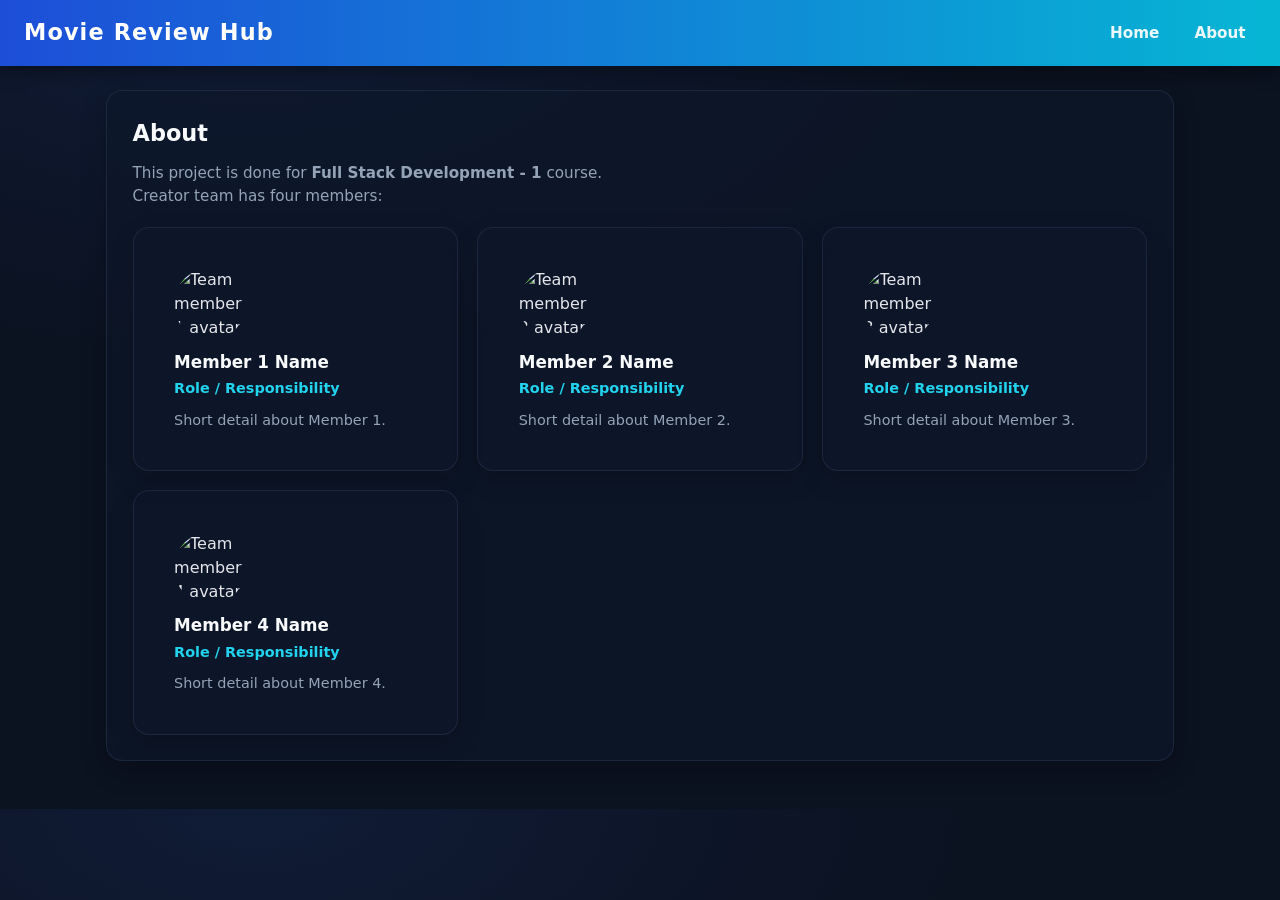
==== about.html @ 7e9f9d3f "changed the theme" ====
<!DOCTYPE html>
<html lang="en">
<head>
  <meta charset="UTF-8" />
  <meta name="viewport" content="width=device-width, initial-scale=1.0" />
  <title>About - Movie Review Hub</title>
  <link rel="stylesheet" href="style.css" />
</head>
<body>
  <nav class="navbar">
    <div class="nav-title">Movie Review Hub</div>
    <div class="nav-links">
      <a class="nav-link" href="index.html" target="_self">Home</a>
      <a class="nav-link" href="about.html" target="_self">About</a>
    </div>
  </nav>

  <main class="container">
    <section class="about-section" id="about">
      <h2 class="section-title">About</h2>
      <p class="about-text">
        This project is done for <strong>Full Stack Development - 1</strong>
        course.
      </p>
      <p class="about-text">Creator team has four members:</p>

      <div class="team-grid" id="team-grid">
        <article class="team-member">
          <img
            class="team-avatar"
            src="https://via.placeholder.com/96x96?text=TM1"
            alt="Team member 1 avatar"
          />
          <h3 class="team-name">Member 1 Name</h3>
          <p class="team-role">Role / Responsibility</p>
          <p class="team-bio">Short detail about Member 1.</p>
        </article>

        <article class="team-member">
          <img
            class="team-avatar"
            src="https://via.placeholder.com/96x96?text=TM2"
            alt="Team member 2 avatar"
          />
          <h3 class="team-name">Member 2 Name</h3>
          <p class="team-role">Role / Responsibility</p>
          <p class="team-bio">Short detail about Member 2.</p>
        </article>

        <article class="team-member">
          <img
            class="team-avatar"
            src="https://via.placeholder.com/96x96?text=TM3"
            alt="Team member 3 avatar"
          />
          <h3 class="team-name">Member 3 Name</h3>
          <p class="team-role">Role / Responsibility</p>
          <p class="team-bio">Short detail about Member 3.</p>
        </article>

        <article class="team-member">
          <img
            class="team-avatar"
            src="https://via.placeholder.com/96x96?text=TM4"
            alt="Team member 4 avatar"
          />
          <h3 class="team-name">Member 4 Name</h3>
          <p class="team-role">Role / Responsibility</p>
          <p class="team-bio">Short detail about Member 4.</p>
        </article>
      </div>
    </section>
  </main>
</body>
</html>
---- style.css ----
/* 
  Basic reset to remove default browser styles 
  so our design looks more consistent.
*/
* {
  margin: 0;
  padding: 0;
  box-sizing: border-box;
}

:root {
  --bg: #0b1220;
  --surface: #0f172a;
  --surface-2: #0b1326;
  --border: #24324a;
  --text: #e5e7eb;
  --muted: #94a3b8;
  --muted-2: #64748b;
  --accent: #22d3ee; /* cyan */
  --accent-2: #3b82f6; /* blue */
  --shadow: rgba(0, 0, 0, 0.45);
}

/* 
  Overall page styling: 
  clean font, subtle background color.
*/
body {
  font-family: system-ui, -apple-system, BlinkMacSystemFont, "Segoe UI",
    sans-serif;
  background: radial-gradient(1200px 600px at 20% 0%, #101b36 0%, var(--bg) 60%),
    var(--bg);
  color: var(--text);
  line-height: 1.5;
}

/* 
  Navigation bar with a cool gradient background.
*/
.navbar {
  background: linear-gradient(90deg, #1d4ed8, #06b6d4);
  padding: 1rem 1.5rem;
  box-shadow: 0 4px 18px var(--shadow);
  position: sticky;
  top: 0;
  z-index: 10;
  display: flex;
  align-items: center;
  justify-content: space-between;
  gap: 1rem;
}

.nav-title {
  color: #ffffff;
  font-size: 1.4rem;
  font-weight: 700;
  letter-spacing: 0.05em;
}

.nav-links {
  display: flex;
  gap: 0.9rem;
  align-items: center;
}

.nav-link {
  color: rgba(255, 255, 255, 0.92);
  text-decoration: none;
  font-weight: 700;
  font-size: 0.95rem;
  padding: 0.35rem 0.65rem;
  border-radius: 999px;
  transition: background 0.15s ease, transform 0.15s ease, opacity 0.15s ease;
}

.nav-link:hover {
  background: rgba(255, 255, 255, 0.15);
  transform: translateY(-1px);
}

.nav-link:active {
  transform: translateY(0px);
  opacity: 0.95;
}

/* 
  Main content wrapper with max-width for nice readability.
*/
.container {
  max-width: 1100px;
  margin: 1.5rem auto 3rem auto;
  padding: 0 1rem;
}

/* Section titles */
.section-title {
  color: #f8fafc;
  margin-bottom: 0.75rem;
  font-size: 1.4rem;
}

/* 
  Movies grid: responsive cards that wrap on smaller screens.
*/
.movies-section {
  margin-bottom: 2rem;
}

.about-section {
  background: rgba(15, 23, 42, 0.65);
  border: 1px solid rgba(36, 50, 74, 0.65);
  border-radius: 16px;
  padding: clamp(1.1rem, 2vw, 1.6rem);
  box-shadow: 0 10px 26px rgba(0, 0, 0, 0.22);
}

.about-text {
  color: var(--muted);
  max-width: 70ch;
  font-size: 0.95rem;
}

.team-grid {
  margin-top: 1.2rem;
  display: grid;
  grid-template-columns: repeat(auto-fit, minmax(240px, 1fr));
  gap: clamp(0.9rem, 1.5vw, 1.2rem);
}

.team-member {
  background: rgba(15, 23, 42, 0.55);
  border: 1px solid rgba(36, 50, 74, 0.65);
  border-radius: 16px;
  padding: calc(clamp(0.95rem, 1.6vw, 1.35rem) + 20px);
  box-shadow: 0 10px 26px rgba(0, 0, 0, 0.15);
}

.team-avatar {
  width: clamp(72px, 5vw, 96px);
  height: clamp(72px, 5vw, 96px);
  border-radius: 50%;
  display: block;
  margin-bottom: 0.6rem;
}

.team-name {
  color: #f8fafc;
  font-size: clamp(1.05rem, 1.3vw, 1.25rem);
  font-weight: 800;
  margin-bottom: 0.2rem;
}

.team-role {
  color: var(--accent);
  font-weight: 700;
  font-size: clamp(0.9rem, 1.05vw, 1rem);
  margin-bottom: 0.6rem;
}

.team-bio {
  color: var(--muted);
  font-size: clamp(0.9rem, 1.05vw, 0.98rem);
  line-height: 1.4;
}

.search-bar {
  display: flex;
  gap: 0.7rem;
  align-items: center;
  flex-wrap: wrap;
  margin-bottom: 1rem;
}

.search-bar input {
  flex: 1;
  min-width: 220px;
  padding: 0.6rem 0.7rem;
  border-radius: 10px;
  border: 1px solid var(--border);
  background: var(--surface-2);
  color: var(--text);
  font-size: 0.95rem;
  outline: none;
  transition: border-color 0.15s ease, box-shadow 0.15s ease,
    background 0.15s ease;
}

.search-bar input::placeholder {
  color: var(--muted-2);
}

.search-bar input:focus {
  border-color: var(--accent);
  box-shadow: 0 0 0 2px rgba(34, 211, 238, 0.25);
}

.btn-search {
  padding: 0.7rem 1.4rem;
  background: linear-gradient(90deg, var(--accent-2), var(--accent));
  border: none;
  border-radius: 999px;
  color: #ffffff;
  font-weight: 600;
  font-size: 0.95rem;
  cursor: pointer;
  box-shadow: 0 10px 24px rgba(0, 0, 0, 0.35);
  transition: transform 0.15s ease, box-shadow 0.15s ease, filter 0.15s ease;
}

.btn-search:hover {
  filter: brightness(1.05);
  transform: translateY(-1px);
  box-shadow: 0 10px 22px rgba(0, 0, 0, 0.5);
}

.btn-search:active {
  transform: translateY(1px);
  box-shadow: 0 3px 10px rgba(0, 0, 0, 0.5);
}

.search-status {
  color: var(--muted);
  font-size: 0.9rem;
  min-height: 1.1em; /* keeps space even when empty */
  margin-bottom: 1rem;
}

.movies-grid {
  display: grid;
  grid-template-columns: repeat(auto-fit, minmax(220px, 1fr));
  gap: 1.2rem;
}

/* 
  Movie card styling (rounded corners, shadow, hover effect).
*/
.movie-card {
  background: var(--surface);
  border-radius: 14px;
  overflow: hidden;
  box-shadow: 0 10px 26px rgba(0, 0, 0, 0.35);
  transition: transform 0.2s ease, box-shadow 0.2s ease;
}

.movie-card:hover {
  transform: translateY(-4px);
  box-shadow: 0 12px 30px rgba(0, 0, 0, 0.4);
}

/* Movie poster image */
.movie-poster {
  width: 100%;
  display: block;
  cursor: pointer;
}

/* Movie text content area */
.movie-info {
  padding: 0.75rem 1rem 1rem 1rem;
}

.movie-title {
  color: var(--accent);
  font-size: 1.1rem;
  margin-bottom: 0.25rem;
}

.movie-rating {
  color: #fde047;
  font-size: 0.9rem;
  margin-bottom: 0.4rem;
}

.movie-description {
  color: var(--muted);
  font-size: 0.9rem;
}

/* 
  Review form section styling.
*/
.review-section {
  background: #111827;
  margin-bottom: 2rem;
  padding: 1.2rem 1rem 1.4rem 1rem;
  border-radius: 16px;
  box-shadow: 0 8px 20px rgba(0, 0, 0, 0.35);
}

/* The form itself uses vertical layout with gaps. */
.review-form {
  display: flex;
  flex-direction: column;
  gap: 1rem;
}

/* Each label + input/textarea group. */
.form-group {
  display: flex;
  flex-direction: column;
  gap: 0.4rem;
}

.form-group label {
  color: #f9fafb;
  font-size: 0.9rem;
}

/* 
  Text input, textarea, and select styling.
*/
.form-group input,
.form-group textarea,
.form-group select {
  padding: 0.6rem 0.7rem;
  border-radius: 10px;
  border: 1px solid #374151;
  background: #020617;
  color: #e5e7eb;
  font-size: 0.95rem;
  outline: none;
  transition: border-color 0.15s ease, box-shadow 0.15s ease,
    background 0.15s ease;
}

.form-group input::placeholder,
.form-group textarea::placeholder {
  color: #6b7280;
}

/* Focus effect for fields */
.form-group input:focus,
.form-group textarea:focus,
.form-group select:focus {
  border-color: #ff7a00;
  box-shadow: 0 0 0 2px rgba(255, 122, 0, 0.4);
  background: #020617;
}

/* 
  Submit button styling.
*/
.btn-submit {
  align-self: flex-start;
  padding: 0.7rem 1.4rem;
  background: linear-gradient(90deg, #ff7a00, #ff8c42);
  border: none;
  border-radius: 999px;
  color: #ffffff;
  font-weight: 600;
  font-size: 0.95rem;
  cursor: pointer;
  box-shadow: 0 6px 15px rgba(0, 0, 0, 0.4);
  transition: transform 0.15s ease, box-shadow 0.15s ease,
    filter 0.15s ease;
}

.btn-submit:hover {
  filter: brightness(1.05);
  transform: translateY(-1px);
  box-shadow: 0 10px 22px rgba(0, 0, 0, 0.5);
}

.btn-submit:active {
  transform: translateY(1px);
  box-shadow: 0 3px 10px rgba(0, 0, 0, 0.5);
}

/* 
  Error message text (for validation).
*/
.form-error {
  color: #f87171;
  font-size: 0.85rem;
  min-height: 1.1em; /* keeps space even when empty */
}

/* 
  User reviews layout.
*/
.reviews-section {
  padding: 1rem 0 0 0;
}

.reviews-list {
  display: grid;
  grid-template-columns: 1fr;
  gap: 0.8rem;
  margin-top: 0.5rem;
}

/* 
  Individual review card styling.
*/
.review-card {
  background: #111827;
  border-radius: 12px;
  padding: 0.8rem 0.9rem;
  box-shadow: 0 6px 18px rgba(0, 0, 0, 0.35);
  transition: transform 0.15s ease, box-shadow 0.15s ease;
}

.review-card:hover {
  transform: translateY(-2px);
  box-shadow: 0 10px 24px rgba(0, 0, 0, 0.45);
}

.review-movie-title {
  color: #ff8c42;
  font-size: 1rem;
  margin-bottom: 0.15rem;
}

.review-rating {
  color: #facc15;
  font-size: 0.9rem;
  margin-bottom: 0.3rem;
}

.review-text {
  color: #e5e7eb;
  font-size: 0.9rem;
}

/* 
  Small screens adjustments for better spacing.
*/
@media (max-width: 600px) {
  .navbar {
    padding: 0.9rem 1rem;
  }

  .nav-title {
    font-size: 1.2rem;
  }

  .review-section {
    padding: 1rem 0.8rem 1.2rem 0.8rem;
  }

  .movie-description,
  .review-text {
    font-size: 0.85rem;
  }

  .modal {
    max-height: 90vh;
  }
}

/* Movie Details Modal */
.modal-overlay {
  position: fixed;
  inset: 0;
  background: rgba(0, 0, 0, 0.65);
  display: flex;
  align-items: center;
  justify-content: center;
  padding: 1rem;
  z-index: 1000;
}

.modal-overlay[hidden] {
  display: none !important;
}

.modal {
  width: min(900px, 100%);
  background: var(--surface);
  color: var(--text);
  border-radius: 16px;
  box-shadow: 0 20px 60px rgba(0, 0, 0, 0.6);
  position: relative;
  max-height: 85vh;
  overflow-y: auto;
  padding: 1.1rem 1.1rem 1.3rem 1.1rem;
}

.modal-close {
  position: absolute;
  top: 0.8rem;
  right: 0.8rem;
  background: transparent;
  color: #f8fafc;
  border: none;
  cursor: pointer;
  font-weight: 700;
  font-size: 0.95rem;
}

.movie-details-content {
  display: grid;
  grid-template-columns: 260px 1fr;
  gap: 1rem;
  margin-top: 0.4rem;
}

.movie-details-meta {
  display: flex;
  flex-direction: column;
  gap: 0.6rem;
}

.movie-details-title {
  color: var(--accent);
  font-size: 1.4rem;
  font-weight: 800;
}

.movie-details-row {
  color: var(--muted);
  font-size: 0.95rem;
  line-height: 1.4;
}

.movie-details-plot {
  color: #e5e7eb;
  font-size: 0.95rem;
  margin-top: 0.25rem;
  white-space: pre-wrap;
}

@media (max-width: 600px) {
  .movie-details-content {
    grid-template-columns: 1fr;
  }

  .movie-details-poster {
    max-width: 320px;
  }
}
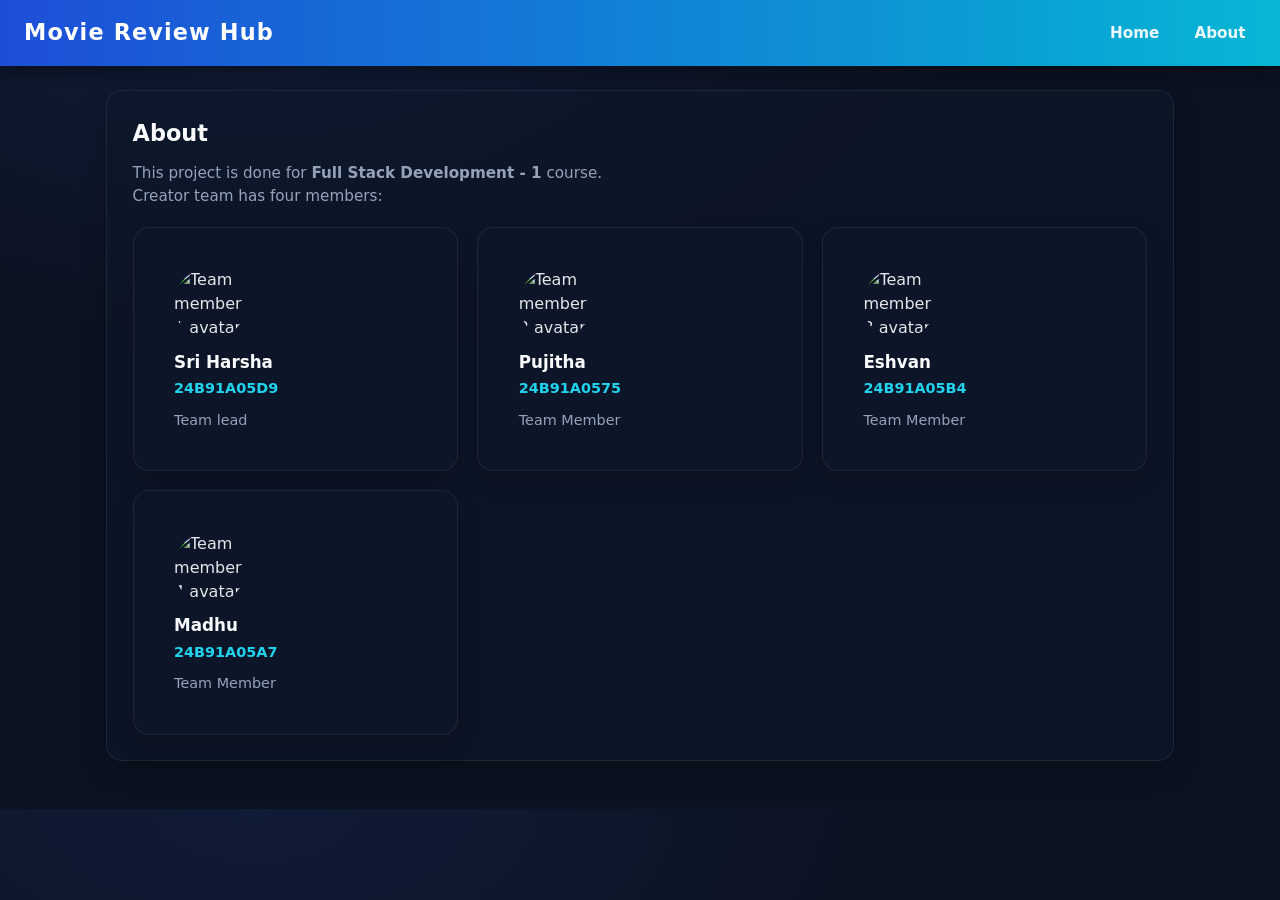
==== commit b4cd2d49: "removed unneccessary code" ====
--- a/about.html
+++ b/about.html
@@ -28,12 +28,12 @@
         <article class="team-member">
           <img
             class="team-avatar"
-            src="https://via.placeholder.com/96x96?text=TM1"
+            src="https://via.placeholder.com/96x96?text=TM2"
             alt="Team member 1 avatar"
           />
-          <h3 class="team-name">Member 1 Name</h3>
-          <p class="team-role">Role / Responsibility</p>
-          <p class="team-bio">Short detail about Member 1.</p>
+          <h3 class="team-name">Sri Harsha</h3>
+          <p class="team-role">24B91A05D9</p>
+          <p class="team-bio">Team lead</p>
         </article>
 
         <article class="team-member">
@@ -42,9 +42,9 @@
             src="https://via.placeholder.com/96x96?text=TM2"
             alt="Team member 2 avatar"
           />
-          <h3 class="team-name">Member 2 Name</h3>
-          <p class="team-role">Role / Responsibility</p>
-          <p class="team-bio">Short detail about Member 2.</p>
+          <h3 class="team-name">Pujitha</h3>
+          <p class="team-role">24B91A0575</p>
+          <p class="team-bio">Team Member</p>
         </article>
 
         <article class="team-member">
@@ -53,9 +53,9 @@
             src="https://via.placeholder.com/96x96?text=TM3"
             alt="Team member 3 avatar"
           />
-          <h3 class="team-name">Member 3 Name</h3>
-          <p class="team-role">Role / Responsibility</p>
-          <p class="team-bio">Short detail about Member 3.</p>
+          <h3 class="team-name">Eshvan</h3>
+          <p class="team-role">24B91A05B4</p>
+          <p class="team-bio">Team Member</p>
         </article>
 
         <article class="team-member">
@@ -64,9 +64,9 @@
             src="https://via.placeholder.com/96x96?text=TM4"
             alt="Team member 4 avatar"
           />
-          <h3 class="team-name">Member 4 Name</h3>
-          <p class="team-role">Role / Responsibility</p>
-          <p class="team-bio">Short detail about Member 4.</p>
+          <h3 class="team-name">Madhu</h3>
+          <p class="team-role">24B91A05A7</p>
+          <p class="team-bio">Team Member</p>
         </article>
       </div>
     </section>
--- a/style.css
+++ b/style.css
@@ -55,6 +55,7 @@
   font-size: 1.4rem;
   font-weight: 700;
   letter-spacing: 0.05em;
+  
 }
 
 .nav-links {
@@ -326,60 +327,6 @@
 .form-group input::placeholder,
 .form-group textarea::placeholder {
   color: #6b7280;
-}
-
-/* Focus effect for fields */
-.form-group input:focus,
-.form-group textarea:focus,
-.form-group select:focus {
-  border-color: #ff7a00;
-  box-shadow: 0 0 0 2px rgba(255, 122, 0, 0.4);
-  background: #020617;
-}
-
-/* 
-  Submit button styling.
-*/
-.btn-submit {
-  align-self: flex-start;
-  padding: 0.7rem 1.4rem;
-  background: linear-gradient(90deg, #ff7a00, #ff8c42);
-  border: none;
-  border-radius: 999px;
-  color: #ffffff;
-  font-weight: 600;
-  font-size: 0.95rem;
-  cursor: pointer;
-  box-shadow: 0 6px 15px rgba(0, 0, 0, 0.4);
-  transition: transform 0.15s ease, box-shadow 0.15s ease,
-    filter 0.15s ease;
-}
-
-.btn-submit:hover {
-  filter: brightness(1.05);
-  transform: translateY(-1px);
-  box-shadow: 0 10px 22px rgba(0, 0, 0, 0.5);
-}
-
-.btn-submit:active {
-  transform: translateY(1px);
-  box-shadow: 0 3px 10px rgba(0, 0, 0, 0.5);
-}
-
-/* 
-  Error message text (for validation).
-*/
-.form-error {
-  color: #f87171;
-  font-size: 0.85rem;
-  min-height: 1.1em; /* keeps space even when empty */
-}
-
-/* 
-  User reviews layout.
-*/
-.reviews-section {
-  padding: 1rem 0 0 0;
 }
 
 .reviews-list {
